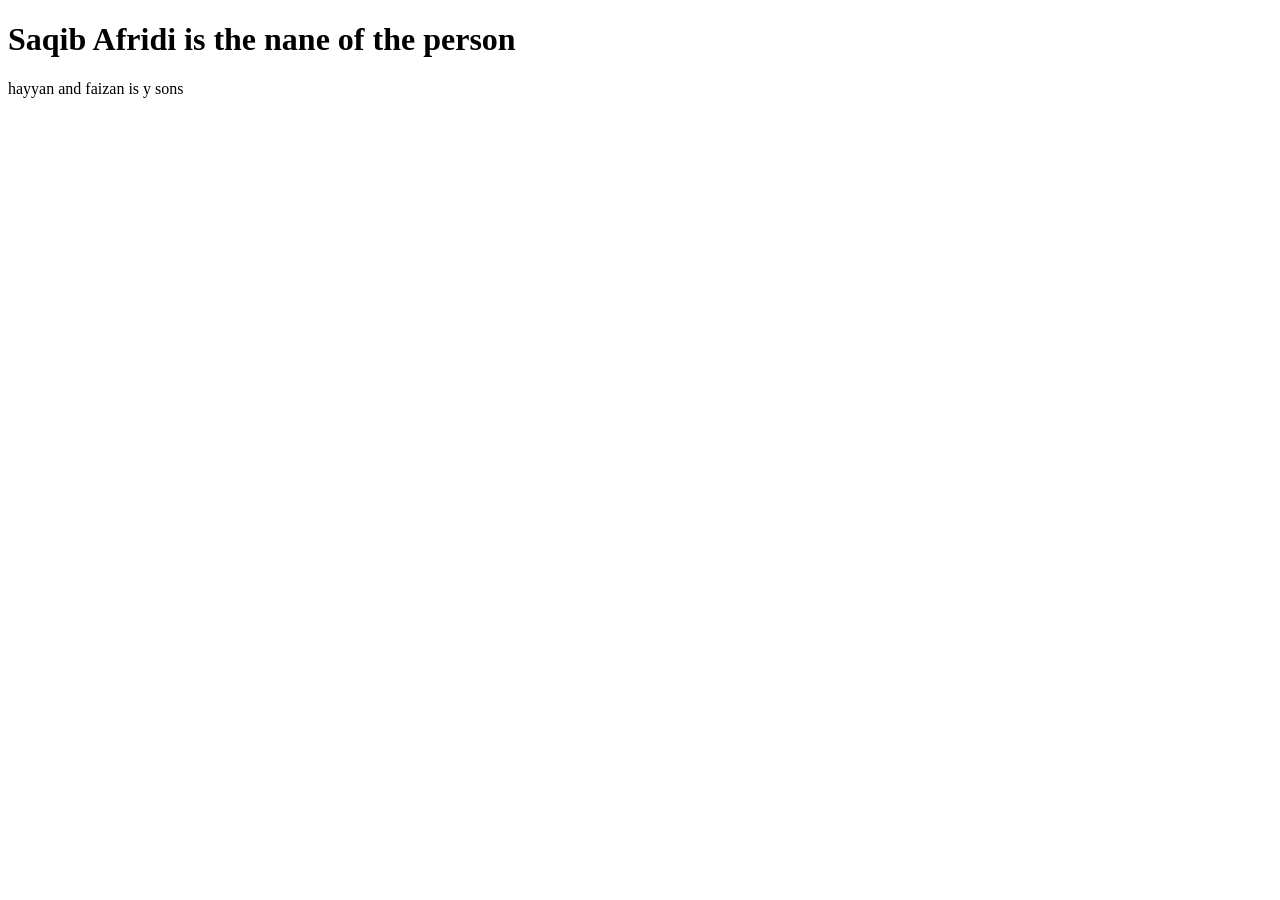
==== index.html @ 113b2f09 "Update index.html" ====
<!DOCTYPE html>
<html lang="en">
<head>
    <meta charset="UTF-8">
    <meta name="viewport" content="width=device-width, initial-scale=1.0">
    <title>Page Title</title>
</head>
<body>
    <h1>Saqib Afridi is the nane of the person</h1>
    <p>hayyan and faizan is y sons</p>
</body>
</html>
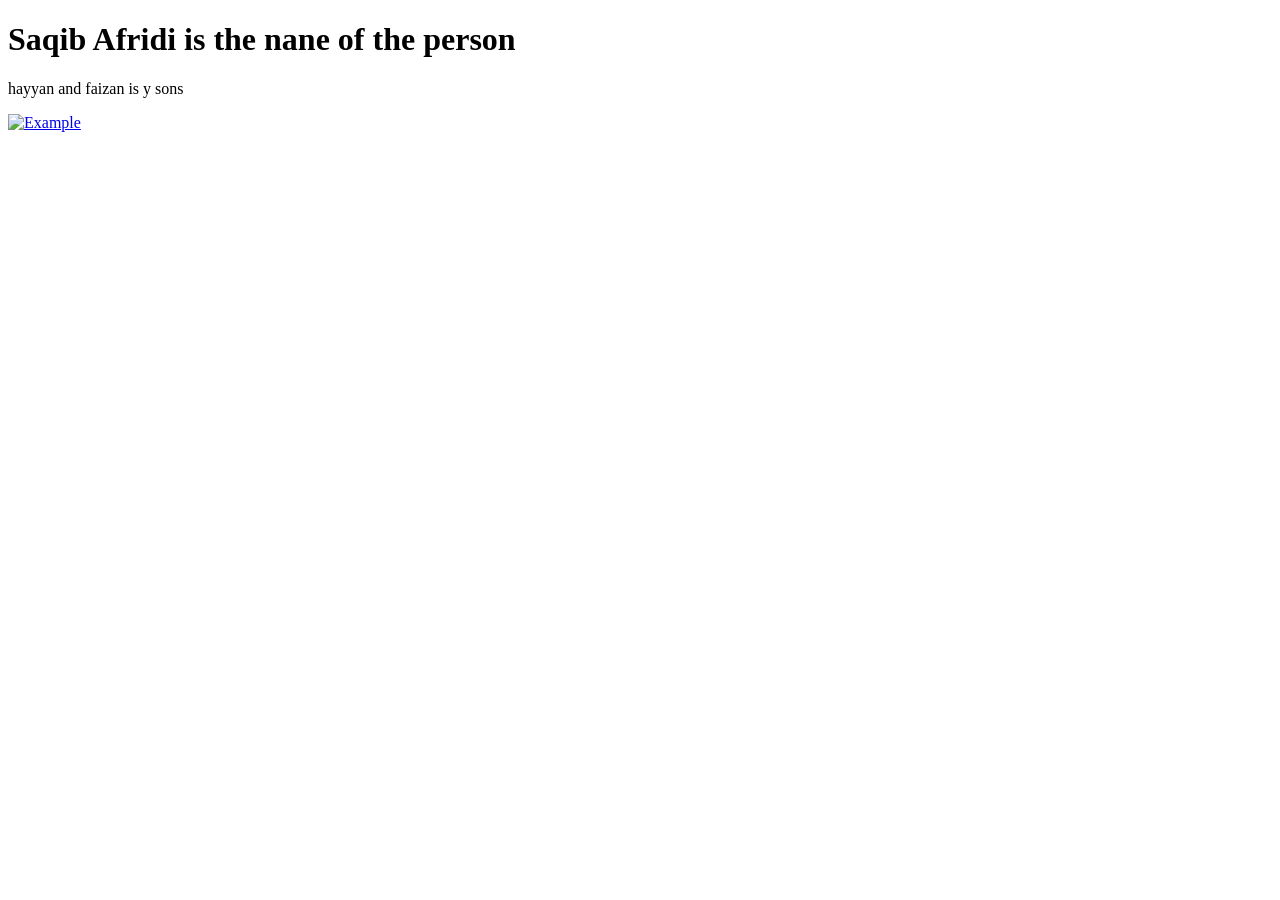
==== commit da03e30a: "Update index.html" ====
--- a/index.html
+++ b/index.html
@@ -8,5 +8,8 @@
 <body>
     <h1>Saqib Afridi is the nane of the person</h1>
     <p>hayyan and faizan is y sons</p>
+    <a href="https://www.example.com" target="_blank">
+  <img src="image.jpg" alt="Example">
+</a>   
 </body>
 </html>   
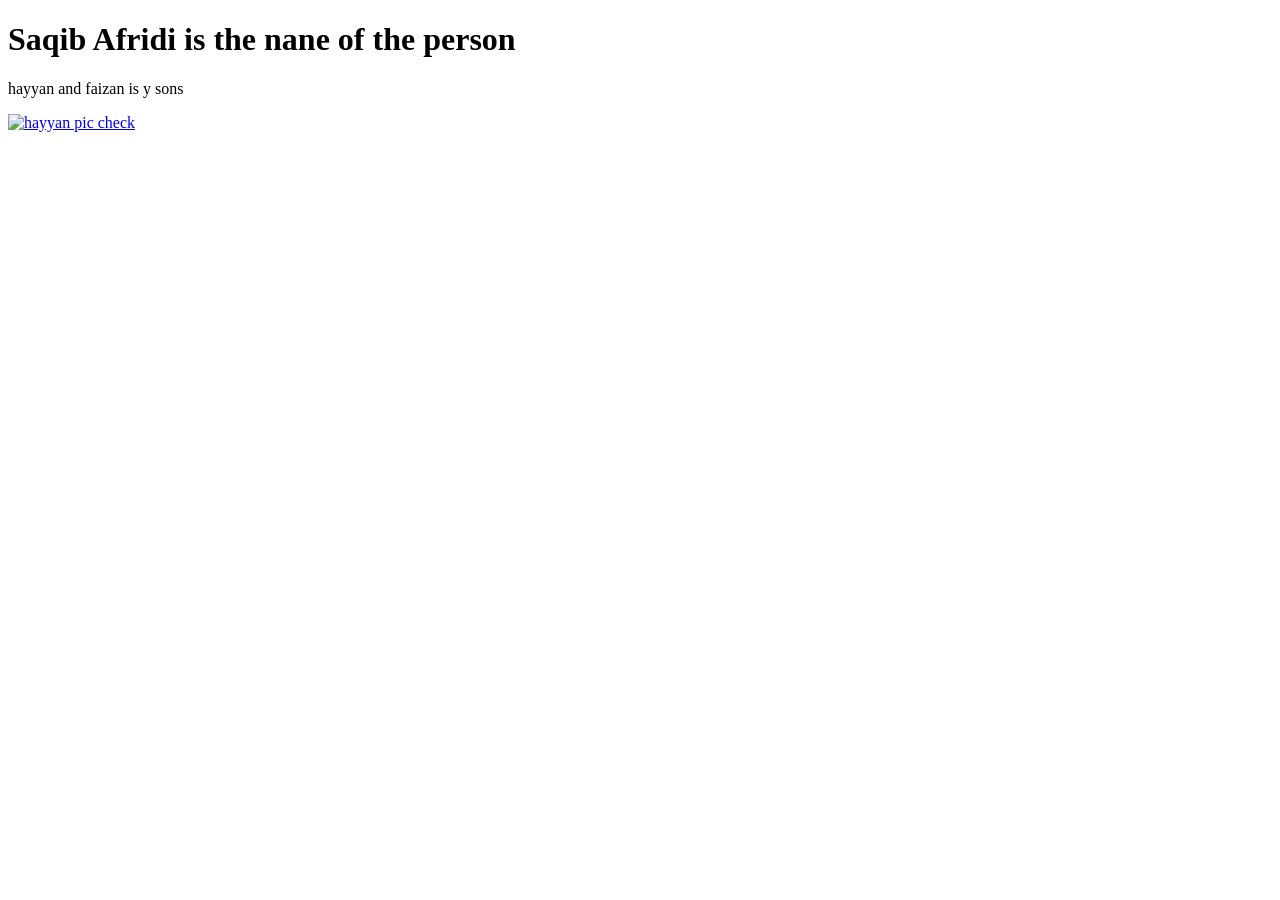
==== commit 297f3914: "Update index.html" ====
--- a/index.html
+++ b/index.html
@@ -8,8 +8,8 @@
 <body>
     <h1>Saqib Afridi is the nane of the person</h1>
     <p>hayyan and faizan is y sons</p>
-    <a href="https://www.example.com" target="_blank">
-  <img src="image.jpg" alt="Example">
+    <a href="https://github.com/saqibafridi11/saqib/blob/main/123.jpg" target="_blank">
+  <img src="image.jpg" alt="hayyan pic check">
 </a>   
 </body>
 </html>   
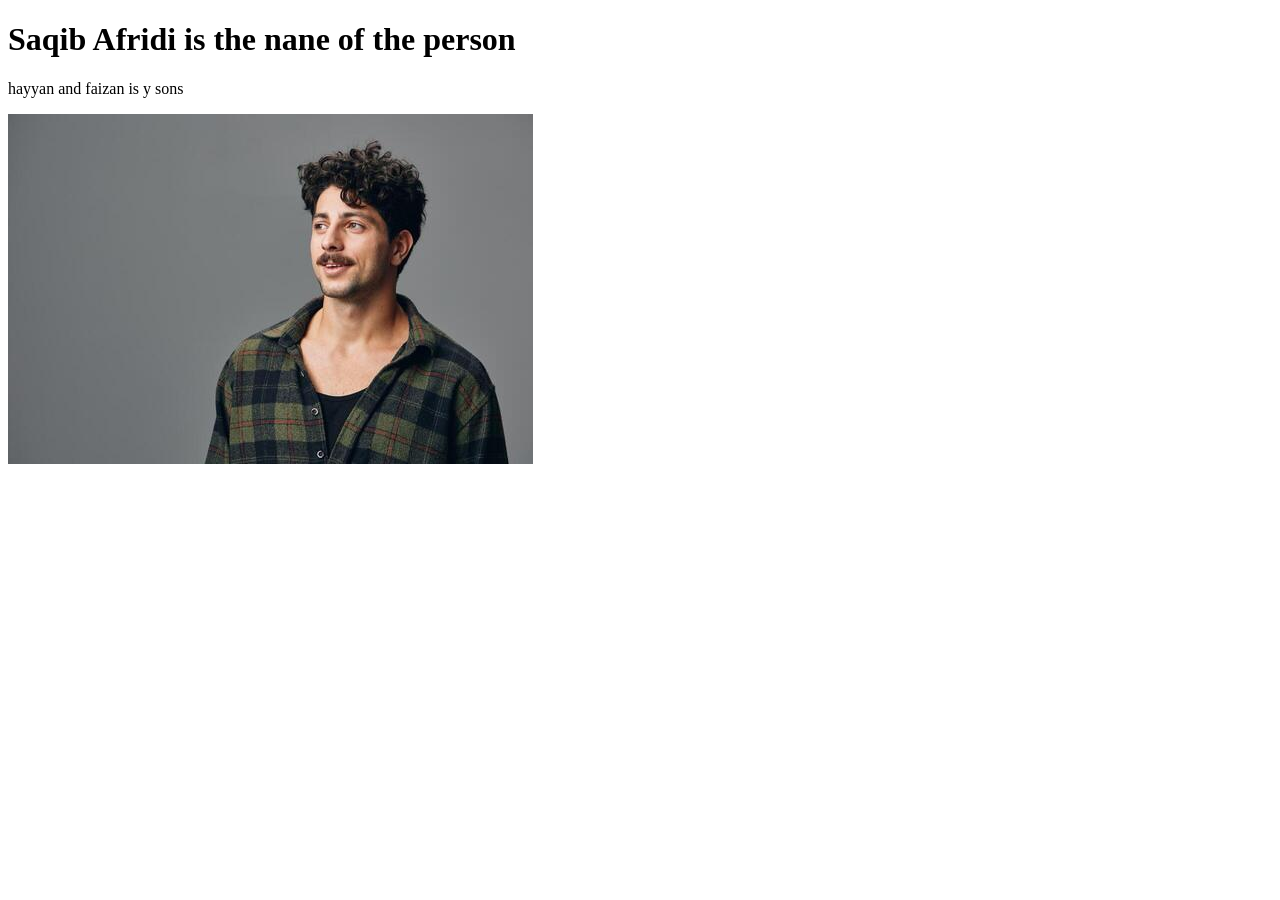
==== commit e163fea7: "Update index.html" ====
--- a/index.html
+++ b/index.html
@@ -9,7 +9,7 @@
     <h1>Saqib Afridi is the nane of the person</h1>
     <p>hayyan and faizan is y sons</p>
     <a href="https://github.com/saqibafridi11/saqib/blob/main/123.jpg" target="_blank">
-  <img src="image.jpg" alt="hayyan pic check">
+  <img src="123.jpg" alt="hayyan pic check">
 </a>   
 </body>
 </html>   
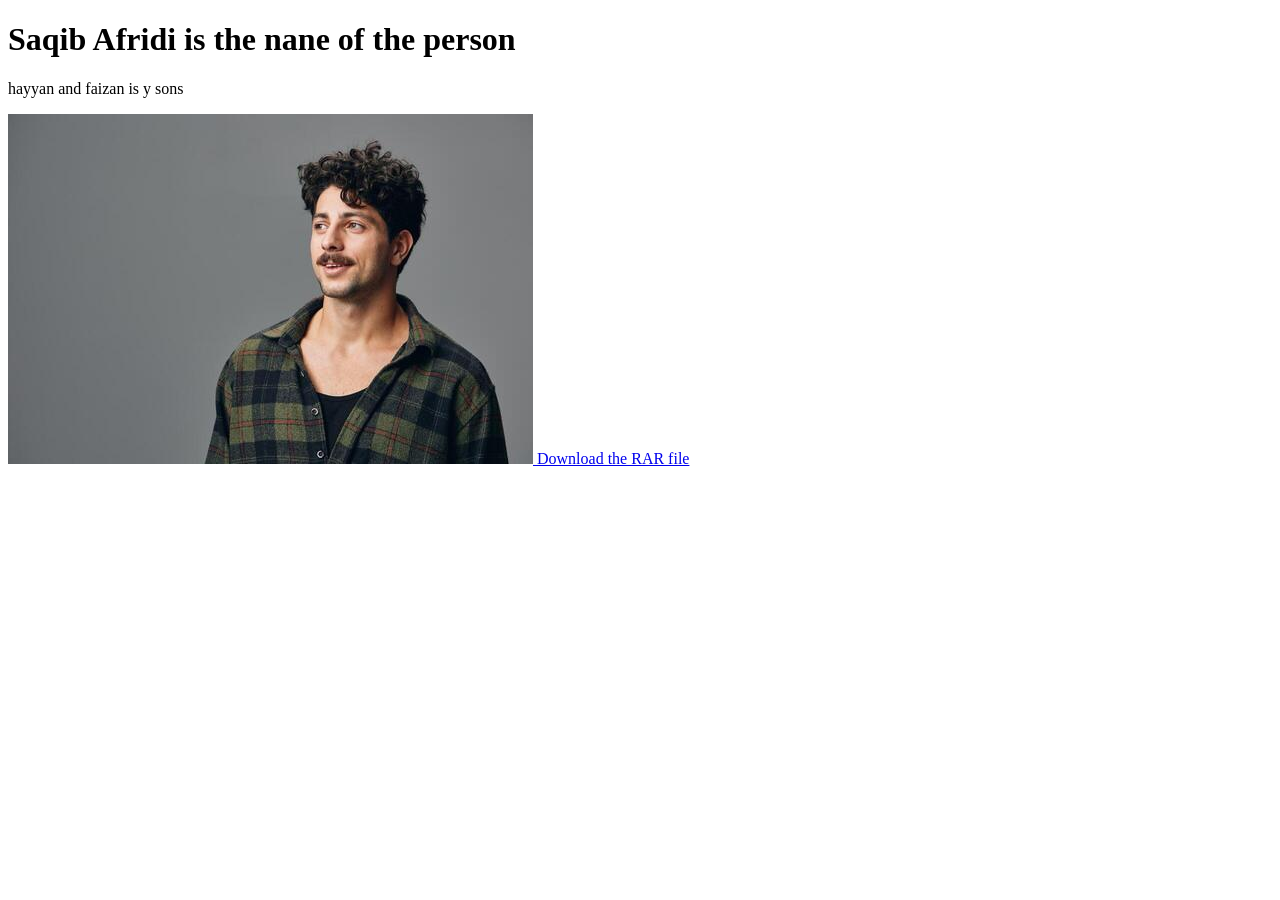
==== commit 8527e698: "Update index.html" ====
--- a/index.html
+++ b/index.html
@@ -9,7 +9,8 @@
     <h1>Saqib Afridi is the nane of the person</h1>
     <p>hayyan and faizan is y sons</p>
     <a href="https://github.com/saqibafridi11/saqib/blob/main/123.jpg" target="_blank">
-  <img src="123.jpg" alt="hayyan pic check">
+  <img src="123.jpg" alt="picture">
 </a>   
+    <a href="123.rar" download>Download the RAR file</a>   
 </body>
 </html>   
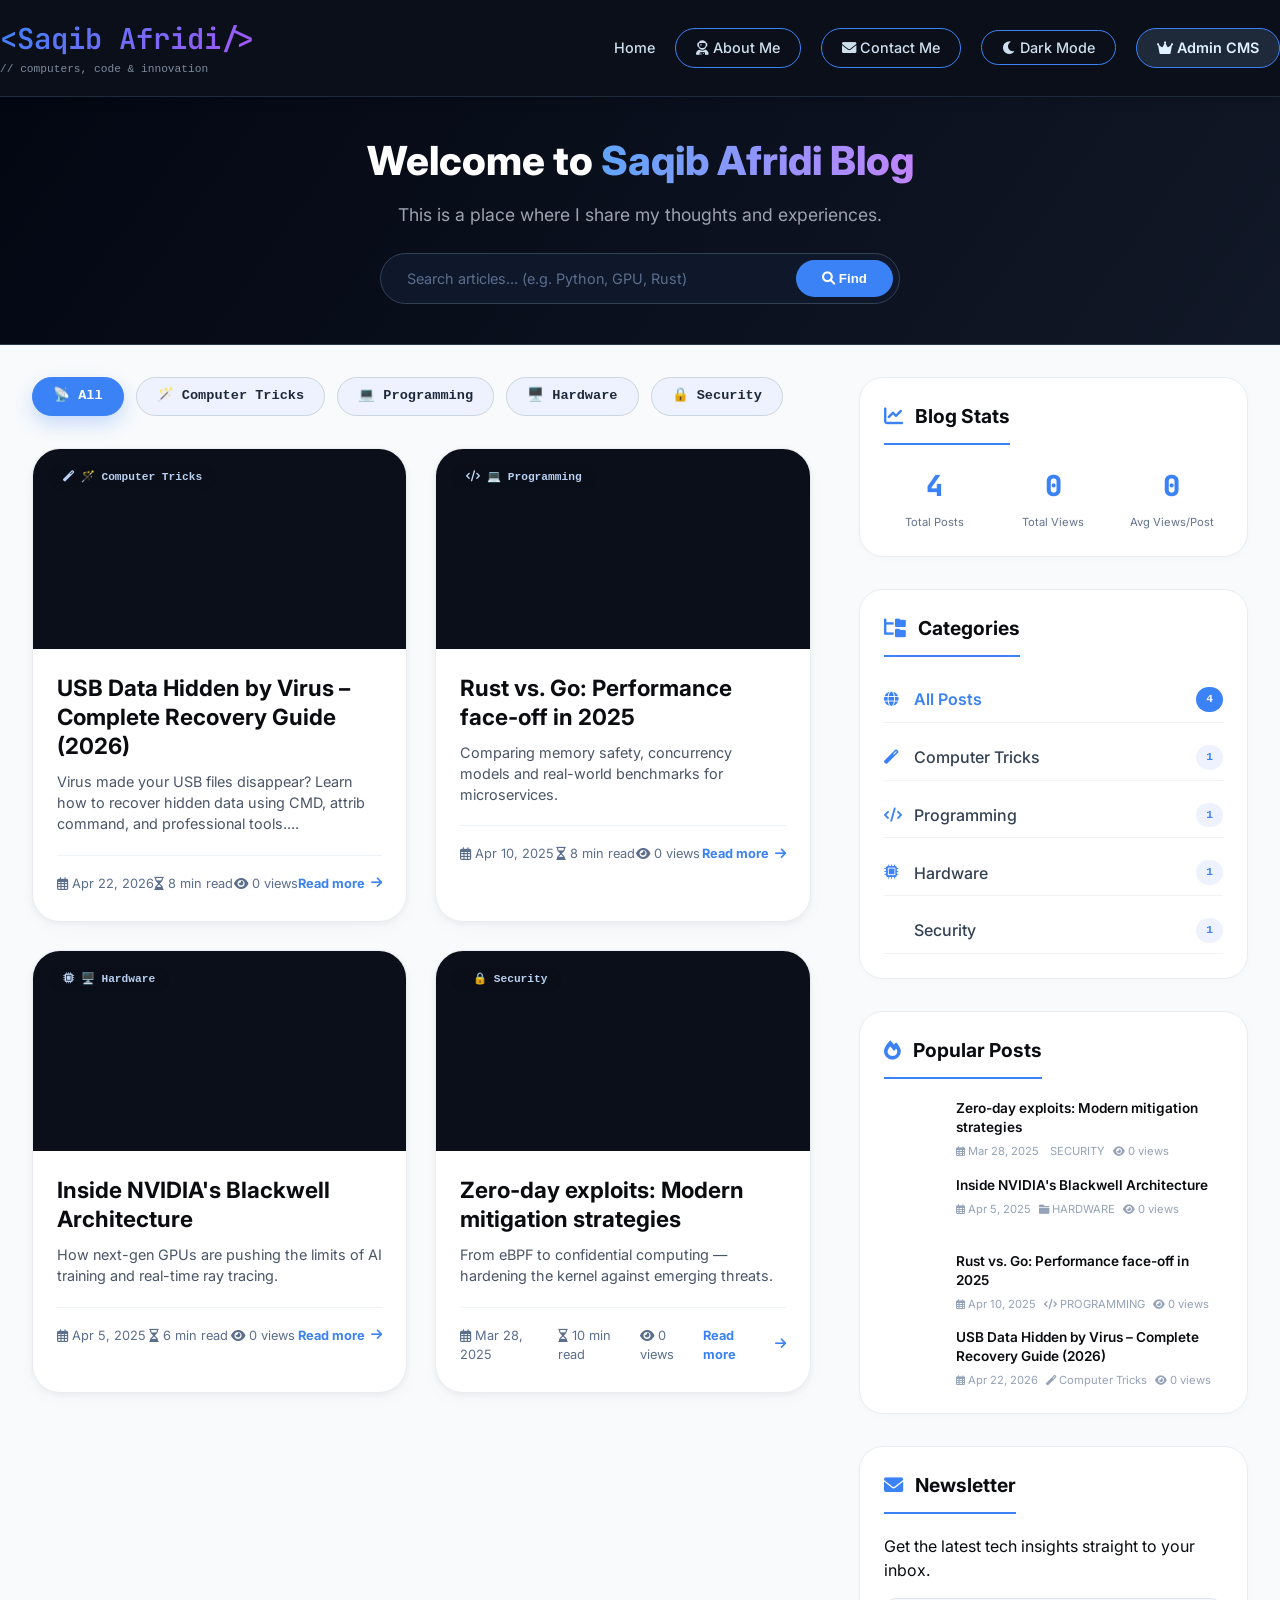
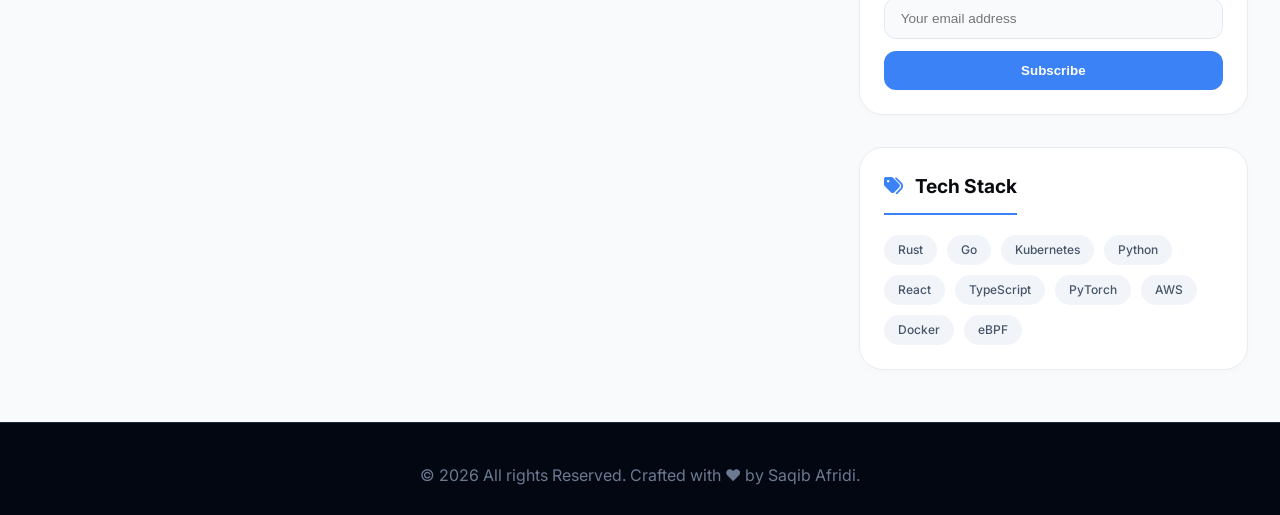
==== commit 9c7732b0: "Initial commit: Saqib Afridi blog with secure CMS" ====
--- a/index.html
+++ b/index.html
@@ -1,16 +1,700 @@
 <!DOCTYPE html>
 <html lang="en">
 <head>
-    <meta charset="UTF-8">
-    <meta name="viewport" content="width=device-width, initial-scale=1.0">
-    <title>Page Title</title>
+  <meta charset="UTF-8">
+  <meta name="viewport" content="width=device-width, initial-scale=1.0, viewport-fit=cover">
+  <title>Saqib Afridi | Tech Blog</title>
+  <link href="https://fonts.googleapis.com/css2?family=Inter:opsz,wght@14..32,300;400;500;600;700;800&family=JetBrains+Mono:wght@400;500&display=swap" rel="stylesheet">
+  <link rel="stylesheet" href="https://cdnjs.cloudflare.com/ajax/libs/font-awesome/6.0.0-beta3/css/all.min.css">
+  <link rel="stylesheet" href="./css/index.css">
+  <style>
+    /* Additional inline style for consistency — keeps modal and dark mode alignment */
+    body.dark-mode .about-link-modal {
+      color: #60a5fa;
+    }
+    .about-nav-link, .contact-nav-link {
+      cursor: pointer;
+      text-decoration: none;
+      font-weight: 500;
+      color: #cfdfed;
+      transition: 0.2s;
+      font-size: 0.9rem;
+    }
+    .about-nav-link:hover, .contact-nav-link:hover {
+      color: #60a5fa;
+    }
+    .empty-posts-state {
+      text-align: center;
+      padding: 80px 40px;
+      background: #1e293b;
+      border-radius: 24px;
+      margin: 40px 0;
+    }
+    .empty-posts-state i {
+      font-size: 4rem;
+      color: #3b82f6;
+      margin-bottom: 20px;
+      opacity: 0.6;
+    }
+    .empty-posts-state h3 {
+      font-size: 1.5rem;
+      margin-bottom: 12px;
+      color: #f1f5f9;
+    }
+    .empty-posts-state p {
+      color: #94a3b8;
+      margin-bottom: 24px;
+    }
+    .empty-posts-state .btn-create {
+      background: #3b82f6;
+      color: white;
+      border: none;
+      padding: 12px 28px;
+      border-radius: 40px;
+      font-weight: 600;
+      cursor: pointer;
+      transition: 0.2s;
+    }
+    .empty-posts-state .btn-create:hover {
+      background: #2563eb;
+      transform: translateY(-2px);
+    }
+  </style>
 </head>
 <body>
-    <h1>Saqib Afridi is the nane of the person</h1>
-    <p>hayyan and faizan is y sons</p>
-    <a href="https://github.com/saqibafridi11/saqib/blob/main/123.jpg" target="_blank">
-  <img src="123.jpg" alt="picture">
-</a>   
-    <a href="123.rar" download>Download the RAR file</a>   
+
+<header class="site-header">
+  <div class="container header-inner">
+    <div class="logo">
+      <h1>&lt;Saqib Afridi/&gt;</h1>
+      <p>// computers, code & innovation</p>
+    </div>
+    <div class="nav-links">
+      <a href="index.html" id="homeLink">Home</a>
+      <a href="About me.html" class="nav-btn about-nav-link"><i class="fas fa-user-astronaut"></i> About Me</a>
+      <a href="contact me.html" class="nav-btn contact-nav-link"><i class="fas fa-envelope"></i> Contact Me</a>
+      <button class="nav-btn dark-mode-btn" id="darkModeToggle">
+        <i class="fas fa-moon"></i> <span>Dark Mode</span>
+      </button>
+      <a href="#" id="openCMSBtn" class="btn-tech cms-link"><i class="fas fa-crown"></i> Admin CMS</a>
+    </div>
+  </div>
+</header>
+
+<main>
+  <section class="hero-tech">
+    <div class="container hero-content">
+      <h2>Welcome to <span>Saqib Afridi Blog</span></h2>
+      <p>This is a place where I share my thoughts and experiences.</p>
+      <div class="search-area">
+        <input type="text" id="searchTechInput" placeholder="Search articles... (e.g. Python, GPU, Rust)">
+        <button id="searchTechBtn"><i class="fas fa-magnifying-glass"></i> Find</button>
+      </div>
+    </div>
+  </section>
+
+  <div class="container">
+    <div class="blog-layout">
+      <div class="blog-main">
+        <div class="filter-bar" id="techFilterContainer"></div>
+        <div id="techBlogGrid" class="blog-grid"></div>
+      </div>
+
+      <div class="blog-sidebar">
+        <div class="sidebar-widget">
+          <h3 class="widget-title"><i class="fas fa-chart-line"></i> Blog Stats</h3>
+          <div class="stats-container" id="blogStats">
+            <div class="stat-item">
+              <span class="stat-value" id="totalPosts">0</span>
+              <span class="stat-label">Total Posts</span>
+            </div>
+            <div class="stat-item">
+              <span class="stat-value" id="totalViews">0</span>
+              <span class="stat-label">Total Views</span>
+            </div>
+            <div class="stat-item">
+              <span class="stat-value" id="avgViews">0</span>
+              <span class="stat-label">Avg Views/Post</span>
+            </div>
+          </div>
+        </div>
+
+        <div class="sidebar-widget">
+          <h3 class="widget-title"><i class="fas fa-folder-tree"></i> Categories</h3>
+          <div class="categories-list" id="categoriesList"></div>
+        </div>
+
+        <div class="sidebar-widget">
+          <h3 class="widget-title"><i class="fas fa-fire"></i> Popular Posts</h3>
+          <div class="popular-posts" id="popularPostsList"></div>
+        </div>
+
+        <div class="sidebar-widget">
+          <h3 class="widget-title"><i class="fas fa-envelope"></i> Newsletter</h3>
+          <p>Get the latest tech insights straight to your inbox.</p>
+          <div class="sidebar-news-form">
+            <input type="email" id="sidebarNewsEmail" placeholder="Your email address">
+            <button id="sidebarSubscribeBtn">Subscribe</button>
+          </div>
+        </div>
+
+        <div class="sidebar-widget">
+          <h3 class="widget-title"><i class="fas fa-tags"></i> Tech Stack</h3>
+          <div class="tags-cloud">
+            <span class="tag">Rust</span>
+            <span class="tag">Go</span>
+            <span class="tag">Kubernetes</span>
+            <span class="tag">Python</span>
+            <span class="tag">React</span>
+            <span class="tag">TypeScript</span>
+            <span class="tag">PyTorch</span>
+            <span class="tag">AWS</span>
+            <span class="tag">Docker</span>
+            <span class="tag">eBPF</span>
+          </div>
+        </div>
+      </div>
+    </div>
+  </div>
+
+  <footer class="footer-tech">
+    <div class="container">
+      <div class="copyright">
+         © 2026 All rights Reserved. Crafted with ❤️ by Saqib Afridi.
+      </div>
+    </div>
+  </footer>
+</main>
+
+<div id="infoModal" class="modal-overlay">
+  <div class="modal-container">
+    <div class="modal-header">
+      <h2 id="modalTitle">Info</h2>
+      <button class="modal-close" id="closeModalBtn">&times;</button>
+    </div>
+    <div class="modal-body" id="modalBody"></div>
+  </div>
+</div>
+
+<script>
+  // ========================
+  // BLOG PAGE WITH USB DATA HIDDEN BY VIRUS POST
+  // Added new post: "USB Data Hidden by Virus – Complete Recovery Guide"
+  // Category: computer-tricks
+  // ========================
+
+  const STORAGE_KEY = 'bytelog_posts';
+  const VISITS_STORAGE_KEY = 'bytelog_post_visits';
+
+  // Default posts including the new USB virus recovery post
+  function getDefaultPosts() {
+    return [
+      { 
+        id: 1001, 
+        title: "USB Data Hidden by Virus – Complete Recovery Guide (2026)", 
+        excerpt: "Virus made your USB files disappear? Learn how to recover hidden data using CMD, attrib command, and professional tools. Step-by-step guide to restore your lost files.", 
+        category: "computer-tricks", 
+        imgUrl: "https://images.unsplash.com/photo-1587202372775-e229f172b9d7?w=600&auto=format", 
+        date: "Apr 22, 2026", 
+        readTime: "8 min read", 
+        content: `<p>One of the most common issues faced by USB drive users is the "hidden files" virus. This malware doesn't delete your data—it simply hides it and creates shortcuts or disguises itself. The good news? Your files are still there!</p>
+        <h2>How the Virus Works</h2>
+        <p>The virus uses the <code>attrib +h +s +r</code> command to mark your files as hidden, system, and read-only. Windows then hides these files by default, making you think they're gone.</p>
+        <h2>Method 1: Using Command Prompt (No Software Needed)</h2>
+        <ol>
+          <li>Insert your USB drive and note the drive letter (e.g., E:)</li>
+          <li>Open Command Prompt as Administrator</li>
+          <li>Type: <code>attrib -h -s -r /s /d E:\\*.*</code> (Replace E: with your drive letter)</li>
+          <li>Press Enter and wait for the process to complete</li>
+        </ol>
+        <h2>Method 2: Show Hidden Files in File Explorer</h2>
+        <ol>
+          <li>Open File Explorer and go to your USB drive</li>
+          <li>Click "View" tab → "Options" → "Change folder and search options"</li>
+          <li>Go to "View" tab → Select "Show hidden files, folders, and drives"</li>
+          <li>Uncheck "Hide protected operating system files"</li>
+          <li>Click Apply and OK</li>
+        </ol>
+        <h2>Method 3: Using Attrib Command for Specific Files</h2>
+        <p>If you know the folder name, use: <code>attrib -h -s "E:\\FolderName" /s /d</code></p>
+        <h2>Prevention Tips</h2>
+        <ul>
+          <li>Always eject USB drives safely</li>
+          <li>Scan USB drives with antivirus before opening</li>
+          <li>Disable AutoRun for USB devices</li>
+          <li>Keep backups of important data</li>
+        </ul>
+        <p><strong>Warning:</strong> If the virus persists, format the USB drive after recovering your data. Always scan recovered files with antivirus before opening.</p>`
+      },
+      { 
+        id: 1002, 
+        title: "Rust vs. Go: Performance face-off in 2025", 
+        excerpt: "Comparing memory safety, concurrency models and real-world benchmarks for microservices.", 
+        category: "programming", 
+        imgUrl: "https://images.unsplash.com/photo-1555066931-4365d14bab8c?w=600&auto=format", 
+        date: "Apr 10, 2025", 
+        readTime: "8 min read", 
+        content: "<p>Rust and Go have emerged as the two dominant systems languages for cloud-native development...</p>" 
+      },
+      { 
+        id: 1003, 
+        title: "Inside NVIDIA's Blackwell Architecture", 
+        excerpt: "How next-gen GPUs are pushing the limits of AI training and real-time ray tracing.", 
+        category: "hardware", 
+        imgUrl: "https://images.unsplash.com/photo-1591489378430-ef2e537ee8b4?w=600&auto=format", 
+        date: "Apr 5, 2025", 
+        readTime: "6 min read", 
+        content: "<p>NVIDIA's Blackwell B200 GPU represents a paradigm shift in AI hardware...</p>" 
+      },
+      { 
+        id: 1004, 
+        title: "Zero-day exploits: Modern mitigation strategies", 
+        excerpt: "From eBPF to confidential computing — hardening the kernel against emerging threats.", 
+        category: "security", 
+        imgUrl: "https://images.unsplash.com/photo-1550751827-4bd374c3f58b?w=600&auto=format", 
+        date: "Mar 28, 2025", 
+        readTime: "10 min read", 
+        content: "<p>Zero-day exploits remain the top cybersecurity concern...</p>" 
+      }
+    ];
+  }
+
+  let blogPosts = [];
+  let activeCategory = 'all';
+  let searchQuery = '';
+
+  function getPostVisitCount(postId) {
+    const visits = localStorage.getItem(VISITS_STORAGE_KEY);
+    const visitsData = visits ? JSON.parse(visits) : {};
+    return visitsData[postId] || 0;
+  }
+
+  function getAllPostVisits() {
+    const visits = localStorage.getItem(VISITS_STORAGE_KEY);
+    return visits ? JSON.parse(visits) : {};
+  }
+
+  function getTopVisitedPosts(limit = 5) {
+    const visitsData = getAllPostVisits();
+    const postsWithVisits = Object.entries(visitsData).map(([id, count]) => ({
+      id: parseInt(id),
+      visits: count
+    }));
+    postsWithVisits.sort((a, b) => b.visits - a.visits);
+    return postsWithVisits.slice(0, limit);
+  }
+
+  function updateBlogStats() {
+    const totalPosts = blogPosts.length;
+    const visitsData = getAllPostVisits();
+    const totalViews = Object.values(visitsData).reduce((sum, count) => sum + count, 0);
+    const avgViews = totalPosts > 0 ? Math.round(totalViews / totalPosts) : 0;
+    
+    const totalPostsEl = document.getElementById('totalPosts');
+    const totalViewsEl = document.getElementById('totalViews');
+    const avgViewsEl = document.getElementById('avgViews');
+    
+    if (totalPostsEl) totalPostsEl.textContent = totalPosts;
+    if (totalViewsEl) totalViewsEl.textContent = totalViews.toLocaleString();
+    if (avgViewsEl) avgViewsEl.textContent = avgViews.toLocaleString();
+  }
+
+  function getUniqueCategories() {
+    const cats = blogPosts.map(p => p.category);
+    return ['all', ...new Set(cats)];
+  }
+
+  function getCategoryDisplayName(cat) {
+    const map = {
+      'all': '📡 All',
+      'programming': '💻 Programming',
+      'hardware': '🖥️ Hardware',
+      'security': '🔒 Security',
+      'devops': '⚙️ DevOps',
+      'ai-ml': '🤖 AI/ML',
+      'tutorial': '📚 Tutorial',
+      'computer-tricks': '🪄 Computer Tricks'
+    };
+    return map[cat] || cat.toUpperCase();
+  }
+
+  function renderFilters() {
+    const categories = getUniqueCategories();
+    const container = document.getElementById('techFilterContainer');
+    if (!container) return;
+    
+    if (categories.length === 1 && categories[0] === 'all') {
+      container.innerHTML = '';
+      return;
+    }
+    
+    container.innerHTML = categories.map(cat => {
+      let displayName = getCategoryDisplayName(cat);
+      return `<div class="tech-chip ${activeCategory === cat ? 'active' : ''}" data-category="${cat}">${displayName}</div>`;
+    }).join('');
+    
+    document.querySelectorAll('.tech-chip').forEach(chip => {
+      chip.addEventListener('click', () => {
+        activeCategory = chip.getAttribute('data-category');
+        renderFilters();
+        renderSidebarCategories();
+        renderBlogPosts();
+      });
+    });
+  }
+
+  function filterPosts() {
+    let filtered = blogPosts;
+    if (activeCategory !== 'all') {
+      filtered = filtered.filter(p => p.category === activeCategory);
+    }
+    if (searchQuery !== '') {
+      const lowerQuery = searchQuery.toLowerCase();
+      filtered = filtered.filter(p => p.title.toLowerCase().includes(lowerQuery) || p.excerpt.toLowerCase().includes(lowerQuery));
+    }
+    return filtered;
+  }
+
+  function escapeHtml(str) {
+    if (!str) return '';
+    return str.replace(/[&<>]/g, function(m) {
+      if (m === '&') return '&amp;';
+      if (m === '<') return '&lt;';
+      if (m === '>') return '&gt;';
+      return m;
+    });
+  }
+
+  function openArticlePage(postId) {
+    window.location.href = `article.html?id=${postId}`;
+  }
+
+  function renderBlogPosts() {
+    const container = document.getElementById('techBlogGrid');
+    if (!container) return;
+    
+    const filtered = filterPosts();
+    
+    if (filtered.length === 0) {
+      container.innerHTML = `
+        <div class="empty-posts-state">
+          <i class="fas fa-newspaper"></i>
+          <h3>No Articles Yet</h3>
+          <p>Be the first to share your tech insights! Create your first blog post now.</p>
+          <button class="btn-create" id="goToCmsBtn"><i class="fas fa-plus-circle"></i> Create Post in CMS</button>
+        </div>
+      `;
+      const goToCmsBtn = document.getElementById('goToCmsBtn');
+      if (goToCmsBtn) goToCmsBtn.addEventListener('click', (e) => { e.preventDefault(); openCMS(); });
+      return;
+    }
+    
+    const cardsHtml = filtered.map(art => {
+      let categoryLabel = getCategoryDisplayName(art.category).replace('📡 ', '');
+      let icon = 'fa-microchip';
+      const categoryIconMap = {
+        'programming': 'fa-code',
+        'hardware': 'fa-microchip',
+        'security': 'fa-shield-haltered',
+        'devops': 'fa-server',
+        'ai-ml': 'fa-brain',
+        'tutorial': 'fa-book',
+        'computer-tricks': 'fa-magic'
+      };
+      icon = categoryIconMap[art.category] || 'fa-folder';
+      
+      const views = getPostVisitCount(art.id);
+      
+      return `<div class="tech-card" data-post-id="${art.id}">
+        <div class="card-img" style="background-image: url('${escapeHtml(art.imgUrl)}');">
+          <div class="card-category-badge"><i class="fas ${icon}"></i> ${categoryLabel}</div>
+        </div>
+        <div class="card-content">
+          <div class="card-title">${escapeHtml(art.title)}</div>
+          <div class="card-excerpt">${escapeHtml(art.excerpt.substring(0, 120))}${art.excerpt.length > 120 ? '...' : ''}</div>
+          <div class="meta-stats">
+            <span><i class="far fa-calendar-alt"></i> ${art.date || 'Just now'}</span>
+            <span><i class="far fa-hourglass-half"></i> ${art.readTime || '5 min read'}</span>
+            <span><i class="fas fa-eye"></i> ${views.toLocaleString()} views</span>
+            <a href="#" class="read-link" data-id="${art.id}">Read more <i class="fas fa-arrow-right"></i></a>
+          </div>
+        </div>
+      </div>`;
+    }).join('');
+    
+    container.innerHTML = cardsHtml;
+    
+    document.querySelectorAll('.tech-card').forEach(card => {
+      const postId = card.getAttribute('data-post-id');
+      if (postId) {
+        card.addEventListener('click', (e) => {
+          if (e.target.closest('.read-link')) return;
+          openArticlePage(parseInt(postId));
+        });
+      }
+    });
+    
+    document.querySelectorAll('.read-link').forEach(link => {
+      link.addEventListener('click', (e) => {
+        e.preventDefault();
+        e.stopPropagation();
+        const id = parseInt(link.getAttribute('data-id'));
+        openArticlePage(id);
+      });
+    });
+  }
+
+  function performSearch() {
+    const input = document.getElementById('searchTechInput');
+    searchQuery = input ? input.value.trim() : '';
+    activeCategory = 'all';
+    renderFilters();
+    renderSidebarCategories();
+    renderBlogPosts();
+  }
+
+  function loadPostsFromCMS() {
+    const stored = localStorage.getItem(STORAGE_KEY);
+    if (stored) {
+      const parsed = JSON.parse(stored);
+      if (parsed && parsed.length > 0) {
+        blogPosts = parsed;
+        return;
+      }
+    }
+    // Use default posts including USB virus recovery post
+    blogPosts = getDefaultPosts();
+    savePostsToLocalStorage();
+  }
+
+  function savePostsToLocalStorage() {
+    localStorage.setItem(STORAGE_KEY, JSON.stringify(blogPosts));
+  }
+
+  function refreshFromCMS() {
+    loadPostsFromCMS();
+    renderFilters();
+    renderSidebarCategories();
+    renderPopularPosts();
+    renderBlogPosts();
+    updateBlogStats();
+  }
+
+  function openCMS() {
+    window.open('cms.html', 'ByteLogCMS', 'width=1200,height=800');
+  }
+
+  function renderSidebarCategories() {
+    const container = document.getElementById('categoriesList');
+    if (!container) return;
+    
+    if (blogPosts.length === 0) {
+      container.innerHTML = '<div style="text-align:center; padding:20px; color:#64748b;">No categories yet</div>';
+      return;
+    }
+    
+    const categoryCount = {};
+    blogPosts.forEach(post => {
+      categoryCount[post.category] = (categoryCount[post.category] || 0) + 1;
+    });
+    
+    const categoryConfig = {
+      'all': { icon: 'fa-globe', name: 'All Posts' },
+      'programming': { icon: 'fa-code', name: 'Programming' },
+      'hardware': { icon: 'fa-microchip', name: 'Hardware' },
+      'security': { icon: 'fa-shield-haltered', name: 'Security' },
+      'devops': { icon: 'fa-server', name: 'DevOps' },
+      'ai-ml': { icon: 'fa-brain', name: 'AI/ML' },
+      'tutorial': { icon: 'fa-book', name: 'Tutorial' },
+      'computer-tricks': { icon: 'fa-magic', name: 'Computer Tricks' }
+    };
+    
+    const categories = ['all', ...new Set(blogPosts.map(p => p.category))];
+    
+    container.innerHTML = categories.map(cat => {
+      const count = cat === 'all' ? blogPosts.length : categoryCount[cat] || 0;
+      const config = categoryConfig[cat] || { icon: 'fa-folder', name: cat.toUpperCase() };
+      const isActive = activeCategory === cat;
+      
+      return `
+        <div class="category-item ${isActive ? 'active' : ''}" data-category="${cat}">
+          <span class="category-name">
+            <i class="fas ${config.icon}"></i> ${config.name}
+          </span>
+          <span class="category-count">${count}</span>
+        </div>
+      `;
+    }).join('');
+    
+    document.querySelectorAll('.category-item').forEach(item => {
+      item.addEventListener('click', () => {
+        const category = item.getAttribute('data-category');
+        activeCategory = category;
+        searchQuery = '';
+        const searchInput = document.getElementById('searchTechInput');
+        if (searchInput) searchInput.value = '';
+        renderSidebarCategories();
+        renderFilters();
+        renderBlogPosts();
+      });
+    });
+  }
+
+  function renderPopularPosts() {
+    const container = document.getElementById('popularPostsList');
+    if (!container) return;
+    
+    if (blogPosts.length === 0) {
+      container.innerHTML = '<div style="text-align:center; padding:20px; color:#64748b;">No posts yet</div>';
+      return;
+    }
+    
+    const topVisited = getTopVisitedPosts(5);
+    let popularPosts;
+    
+    if (topVisited.length === 0 || topVisited.every(item => !blogPosts.find(p => p.id === item.id))) {
+      popularPosts = [...blogPosts].sort((a, b) => b.id - a.id).slice(0, 5);
+    } else {
+      popularPosts = topVisited
+        .map(item => blogPosts.find(post => post.id === item.id))
+        .filter(post => post !== undefined);
+    }
+    
+    if (popularPosts.length === 0) {
+      container.innerHTML = '<div class="empty-state">No posts yet</div>';
+      return;
+    }
+    
+    container.innerHTML = popularPosts.map(post => {
+      let icon = 'fa-microchip';
+      const iconMap = {
+        'programming': 'fa-code',
+        'security': 'fa-shield-haltered',
+        'devops': 'fa-server',
+        'ai-ml': 'fa-brain',
+        'computer-tricks': 'fa-magic'
+      };
+      icon = iconMap[post.category] || 'fa-folder';
+      const visitCount = getPostVisitCount(post.id);
+      
+      return `
+        <div class="popular-post-item" data-id="${post.id}">
+          <div class="popular-post-img" style="background-image: url('${escapeHtml(post.imgUrl)}');"></div>
+          <div class="popular-post-content">
+            <div class="popular-post-title">${escapeHtml(post.title)}</div>
+            <div class="popular-post-meta">
+              <span><i class="far fa-calendar-alt"></i> ${post.date || 'Just now'}</span>
+              <span><i class="fas ${icon}"></i> ${post.category === 'computer-tricks' ? 'Computer Tricks' : post.category.toUpperCase()}</span>
+              <span><i class="fas fa-eye"></i> ${visitCount.toLocaleString()} views</span>
+            </div>
+          </div>
+        </div>
+      `;
+    }).join('');
+    
+    document.querySelectorAll('.popular-post-item').forEach(item => {
+      item.addEventListener('click', () => {
+        const postId = item.getAttribute('data-id');
+        if (postId) openArticlePage(parseInt(postId));
+      });
+    });
+  }
+
+  function initSidebarNewsletter() {
+    const subscribeBtn = document.getElementById('sidebarSubscribeBtn');
+    if (subscribeBtn) {
+      subscribeBtn.addEventListener('click', () => {
+        const email = document.getElementById('sidebarNewsEmail')?.value.trim();
+        if (!email || !email.includes('@')) {
+          alert('Please enter a valid email address');
+        } else {
+          alert(`✅ Subscribed! Tech insights sent to ${email}`);
+          document.getElementById('sidebarNewsEmail').value = '';
+        }
+      });
+    }
+  }
+
+  function initTags() {
+    document.querySelectorAll('.tag').forEach(tag => {
+      tag.addEventListener('click', () => {
+        const tagText = tag.textContent;
+        const searchInput = document.getElementById('searchTechInput');
+        if (searchInput) {
+          searchInput.value = tagText;
+          performSearch();
+        }
+      });
+    });
+  }
+
+  function initDarkMode() {
+    const darkModeToggle = document.getElementById('darkModeToggle');
+    if (!darkModeToggle) return;
+    
+    const savedTheme = localStorage.getItem('theme');
+    const prefersDark = window.matchMedia('(prefers-color-scheme: dark)').matches;
+    
+    if (savedTheme === 'dark' || (!savedTheme && prefersDark)) {
+      document.body.classList.add('dark-mode');
+      updateDarkModeButton(true);
+    }
+    
+    darkModeToggle.addEventListener('click', () => {
+      const isDark = document.body.classList.toggle('dark-mode');
+      localStorage.setItem('theme', isDark ? 'dark' : 'light');
+      updateDarkModeButton(isDark);
+    });
+  }
+
+  function updateDarkModeButton(isDark) {
+    const darkModeToggle = document.getElementById('darkModeToggle');
+    if (!darkModeToggle) return;
+    
+    const icon = darkModeToggle.querySelector('i');
+    const span = darkModeToggle.querySelector('span');
+    
+    if (isDark) {
+      icon.className = 'fas fa-sun';
+      span.textContent = ' Light Mode';
+    } else {
+      icon.className = 'fas fa-moon';
+      span.textContent = ' Dark Mode';
+    }
+  }
+
+  window.addEventListener('storage', (e) => {
+    if (e.key === STORAGE_KEY) refreshFromCMS();
+  });
+
+  document.addEventListener('DOMContentLoaded', () => {
+    refreshFromCMS();
+    
+    const searchBtn = document.getElementById('searchTechBtn');
+    const searchInput = document.getElementById('searchTechInput');
+    if (searchBtn) searchBtn.addEventListener('click', performSearch);
+    if (searchInput) searchInput.addEventListener('keypress', (e) => { if (e.key === 'Enter') performSearch(); });
+    
+    const cmsBtn = document.getElementById('openCMSBtn');
+    if (cmsBtn) cmsBtn.addEventListener('click', (e) => { e.preventDefault(); openCMS(); });
+    
+    const homeLink = document.getElementById('homeLink');
+    if (homeLink) homeLink.addEventListener('click', (e) => { e.preventDefault(); window.scrollTo({ top: 0, behavior: 'smooth' }); });
+    
+    const closeModalBtn = document.getElementById('closeModalBtn');
+    const modal = document.getElementById('infoModal');
+    if (closeModalBtn) closeModalBtn.addEventListener('click', () => {
+      if (modal) modal.classList.remove('active');
+    });
+    if (modal) modal.addEventListener('click', (e) => { if (e.target === modal) modal.classList.remove('active'); });
+    
+    renderSidebarCategories();
+    renderPopularPosts();
+    initSidebarNewsletter();
+    initTags();
+    updateBlogStats();
+    initDarkMode();
+  });
+</script>
 </body>
-</html>   
+</html>
--- a/css/index.css
+++ b/css/index.css
@@ -0,0 +1,1176 @@
+* {
+  margin: 0;
+  padding: 0;
+  box-sizing: border-box;
+}
+
+body {
+  background: #f8fafc;
+  font-family: 'Inter', sans-serif;
+  color: #0a0c10;
+  line-height: 1.5;
+  scroll-behavior: smooth;
+  transition: background-color 0.3s ease, color 0.3s ease;
+}
+
+.container {
+  max-width: 1280px;
+  margin: 0 auto;
+  padding: 0 32px;
+}
+
+/* Header */
+.site-header {
+  background: #0a0f1a;
+  position: sticky;
+  top: 0;
+  z-index: 100;
+  border-bottom: 1px solid #1e2a3a;
+  box-shadow: 0 2px 12px rgba(0, 0, 0, 0.2);
+  transition: background-color 0.3s ease, border-color 0.3s ease;
+}
+
+.header-inner {
+  display: flex;
+  justify-content: space-between;
+  align-items: center;
+  flex-wrap: wrap;
+  padding: 18px 0;
+  gap: 20px;
+}
+
+.logo h1 {
+  font-family: 'JetBrains Mono', monospace;
+  font-weight: 600;
+  font-size: 1.8rem;
+  background: linear-gradient(135deg, #3b82f6, #a855f7);
+  background-clip: text;
+  -webkit-background-clip: text;
+  color: transparent;
+}
+
+.logo p {
+  font-size: 0.7rem;
+  color: #7e8b9c;
+  font-family: monospace;
+  transition: color 0.3s ease;
+}
+
+.nav-links {
+  display: flex;
+  gap: 20px;
+  align-items: center;
+  flex-wrap: wrap;
+}
+
+.nav-links a {
+  text-decoration: none;
+  font-weight: 500;
+  color: #cfdfed;
+  transition: 0.2s;
+  font-size: 0.9rem;
+}
+
+.nav-links a:hover {
+  color: #60a5fa;
+}
+
+.nav-links .btn-tech {
+  background: #1e2a3a;
+  border: 1px solid #3b82f6;
+  padding: 8px 20px;
+  border-radius: 30px;
+  color: #e0f2fe;
+  font-weight: 600;
+}
+
+.nav-links .btn-tech:hover {
+  background: #3b82f6;
+  color: white;
+}
+
+.cms-link {
+  background: #10b981;
+  border: none;
+}
+
+.cms-link:hover {
+  background: #059669 !important;
+}
+
+.nav-btn {
+  background: transparent;
+  border: 1px solid #3b82f6;
+  padding: 8px 20px;
+  border-radius: 30px;
+  color: #cfdfed;
+  font-weight: 500;
+  transition: 0.2s;
+  cursor: pointer;
+  font-family: inherit;
+  font-size: 0.9rem;
+}
+
+.nav-btn:hover {
+  background: #3b82f6;
+  color: white;
+  border-color: #3b82f6;
+}
+
+/* Hero Section */
+.hero-tech {
+  background: linear-gradient(125deg, #030712 0%, #111827 100%);
+  padding: 40px 0 40px;
+  color: white;
+  border-bottom: 1px solid #2d3a48;
+  transition: background 0.3s ease;
+}
+
+.hero-content {
+  max-width: 750px;
+  margin: 0 auto;
+  text-align: center;
+}
+
+.hero-tech h2 {
+  font-size: 2.5rem;
+  font-weight: 800;
+  line-height: 1.2;
+  margin-bottom: 16px;
+  white-space: nowrap;
+  overflow: hidden;
+  text-overflow: ellipsis;
+}
+
+.hero-tech h2 span {
+  background: linear-gradient(to right, #60a5fa, #c084fc);
+  background-clip: text;
+  -webkit-background-clip: text;
+  color: transparent;
+}
+
+.hero-tech p {
+  font-size: 1.1rem;
+  color: #9ca3af;
+  max-width: 580px;
+  margin: 0 auto 24px;
+  line-height: 1.6;
+  transition: color 0.3s ease;
+}
+
+/* Search Area */
+.search-area {
+  display: flex;
+  gap: 12px;
+  flex-wrap: wrap;
+  background: #0f172a;
+  padding: 6px;
+  border-radius: 60px;
+  max-width: 520px;
+  margin: 0 auto;
+  border: 1px solid #334155;
+  transition: background 0.3s ease, border-color 0.3s ease;
+}
+
+.search-area input {
+  flex: 1;
+  background: transparent;
+  border: none;
+  padding: 10px 20px;
+  color: #f1f5f9;
+  font-family: 'Inter', monospace;
+  font-size: 0.9rem;
+  outline: none;
+}
+
+.search-area input::placeholder {
+  color: #5b6e8c;
+}
+
+.search-area button {
+  background: #3b82f6;
+  border: none;
+  padding: 0 26px;
+  border-radius: 50px;
+  font-weight: 600;
+  color: white;
+  cursor: pointer;
+  transition: 0.2s;
+}
+
+.search-area button:hover {
+  background: #2563eb;
+}
+
+/* Two Column Layout */
+.blog-layout {
+  display: flex;
+  gap: 48px;
+  margin: 32px 0 20px;
+}
+
+.blog-main {
+  flex: 2;
+  min-width: 0;
+}
+
+.blog-sidebar {
+  flex: 1;
+  min-width: 280px;
+}
+
+/* Filter Bar */
+.filter-bar {
+  display: flex;
+  flex-wrap: wrap;
+  justify-content: flex-start;
+  gap: 12px;
+  margin-bottom: 32px;
+}
+
+.tech-chip {
+  background: #eef2ff;
+  padding: 8px 20px;
+  border-radius: 40px;
+  font-size: 0.85rem;
+  font-weight: 600;
+  cursor: pointer;
+  transition: all 0.2s;
+  color: #1e293b;
+  border: 1px solid #cbd5e1;
+  font-family: monospace;
+}
+
+.tech-chip.active {
+  background: #3b82f6;
+  color: white;
+  border-color: #3b82f6;
+  box-shadow: 0 8px 18px rgba(59, 130, 246, 0.25);
+}
+
+.tech-chip:hover:not(.active) {
+  background: #e0e7ff;
+  border-color: #94a3b8;
+}
+
+/* Blog Grid */
+.blog-grid {
+  display: grid;
+  grid-template-columns: repeat(auto-fill, minmax(320px, 1fr));
+  gap: 28px;
+}
+
+.tech-card {
+  background: #ffffff;
+  border-radius: 28px;
+  overflow: hidden;
+  transition: all 0.3s cubic-bezier(0.2, 0, 0, 1);
+  box-shadow: 0 8px 20px rgba(0, 0, 0, 0.02), 0 2px 6px rgba(0, 0, 0, 0.05);
+  border: 1px solid #e9edf2;
+  display: flex;
+  flex-direction: column;
+  cursor: pointer;
+}
+
+.tech-card:hover {
+  transform: translateY(-8px);
+  box-shadow: 0 24px 40px -12px rgba(0, 0, 0, 0.18);
+  border-color: #cbdff2;
+}
+
+.card-img {
+  height: 200px;
+  background-size: cover;
+  background-position: center;
+  background-color: #0a0f1a;
+  position: relative;
+}
+
+.card-category-badge {
+  position: absolute;
+  top: 16px;
+  left: 16px;
+  background: rgba(10, 15, 26, 0.75);
+  backdrop-filter: blur(6px);
+  padding: 4px 14px;
+  border-radius: 40px;
+  font-size: 0.7rem;
+  font-weight: 700;
+  color: #b9d0f0;
+  font-family: monospace;
+}
+
+.card-content {
+  padding: 24px 24px 28px;
+  flex: 1;
+}
+
+.card-title {
+  font-size: 1.4rem;
+  font-weight: 700;
+  line-height: 1.3;
+  margin-bottom: 12px;
+  color: #0a0c10;
+}
+
+.card-excerpt {
+  color: #4a5568;
+  font-size: 0.9rem;
+  margin-bottom: 20px;
+  line-height: 1.45;
+}
+
+.meta-stats {
+  display: flex;
+  justify-content: space-between;
+  align-items: center;
+  border-top: 1px solid #edf2f7;
+  margin-top: 12px;
+  padding-top: 18px;
+  font-size: 0.8rem;
+  color: #5b6e8c;
+}
+
+.read-link {
+  font-weight: 700;
+  color: #3b82f6;
+  text-decoration: none;
+  display: inline-flex;
+  align-items: center;
+  gap: 6px;
+  transition: 0.2s;
+  pointer-events: auto;
+}
+
+.read-link:hover {
+  gap: 10px;
+  color: #1e40af;
+}
+
+/* Sidebar Widgets */
+.sidebar-widget {
+  background: #ffffff;
+  border-radius: 24px;
+  padding: 24px;
+  margin-bottom: 32px;
+  border: 1px solid #e9edf2;
+  box-shadow: 0 2px 8px rgba(0, 0, 0, 0.02);
+  transition: all 0.3s ease;
+}
+
+.sidebar-widget:hover {
+  box-shadow: 0 8px 24px rgba(0, 0, 0, 0.08);
+}
+
+.widget-title {
+  font-size: 1.2rem;
+  font-weight: 700;
+  margin-bottom: 20px;
+  padding-bottom: 12px;
+  border-bottom: 2px solid #3b82f6;
+  display: inline-block;
+  color: #0a0c10;
+}
+
+.widget-title i {
+  color: #3b82f6;
+  margin-right: 8px;
+}
+
+/* Stats Widget */
+.stats-container {
+  display: flex;
+  justify-content: space-around;
+  text-align: center;
+  gap: 16px;
+}
+
+.stat-item {
+  flex: 1;
+}
+
+.stat-value {
+  display: block;
+  font-size: 1.8rem;
+  font-weight: 800;
+  color: #3b82f6;
+  font-family: 'JetBrains Mono', monospace;
+}
+
+.stat-label {
+  font-size: 0.7rem;
+  color: #64748b;
+  margin-top: 4px;
+}
+
+/* Categories List */
+.categories-list {
+  display: flex;
+  flex-direction: column;
+  gap: 12px;
+}
+
+.category-item {
+  display: flex;
+  justify-content: space-between;
+  align-items: center;
+  padding: 10px 0;
+  cursor: pointer;
+  transition: all 0.2s;
+  border-bottom: 1px solid #f0f2f5;
+}
+
+.category-item:hover {
+  transform: translateX(5px);
+}
+
+.category-name {
+  font-weight: 500;
+  color: #334155;
+  transition: color 0.2s;
+  display: flex;
+  align-items: center;
+  gap: 10px;
+}
+
+.category-name i {
+  color: #3b82f6;
+  width: 20px;
+  font-size: 0.9rem;
+}
+
+.category-item:hover .category-name {
+  color: #3b82f6;
+}
+
+.category-count {
+  background: #eef2ff;
+  padding: 4px 10px;
+  border-radius: 20px;
+  font-size: 0.7rem;
+  font-weight: 600;
+  color: #3b82f6;
+  font-family: monospace;
+}
+
+.category-item.active .category-name {
+  color: #3b82f6;
+  font-weight: 600;
+}
+
+.category-item.active .category-count {
+  background: #3b82f6;
+  color: white;
+}
+
+/* Popular Posts */
+.popular-posts {
+  display: flex;
+  flex-direction: column;
+  gap: 16px;
+}
+
+.popular-post-item {
+  display: flex;
+  gap: 12px;
+  cursor: pointer;
+  transition: transform 0.2s;
+}
+
+.popular-post-item:hover {
+  transform: translateX(5px);
+}
+
+.popular-post-img {
+  width: 60px;
+  height: 60px;
+  border-radius: 12px;
+  background-size: cover;
+  background-position: center;
+  flex-shrink: 0;
+}
+
+.popular-post-content {
+  flex: 1;
+}
+
+.popular-post-title {
+  font-size: 0.85rem;
+  font-weight: 600;
+  line-height: 1.4;
+  margin-bottom: 6px;
+  color: #0a0c10;
+  display: -webkit-box;
+  -webkit-line-clamp: 2;
+  -webkit-box-orient: vertical;
+  overflow: hidden;
+}
+
+.popular-post-meta {
+  font-size: 0.7rem;
+  color: #94a3b8;
+  display: flex;
+  align-items: center;
+  gap: 8px;
+  flex-wrap: wrap;
+}
+
+.popular-post-meta i {
+  font-size: 0.65rem;
+}
+
+/* Sidebar Newsletter */
+.sidebar-news-form {
+  margin-top: 16px;
+}
+
+.sidebar-news-form p {
+  font-size: 0.85rem;
+  color: #64748b;
+  margin-bottom: 12px;
+}
+
+.sidebar-news-form input {
+  width: 100%;
+  padding: 12px 16px;
+  background: #f8fafc;
+  border: 1px solid #e2e8f0;
+  border-radius: 12px;
+  font-size: 0.85rem;
+  margin-bottom: 12px;
+  transition: border-color 0.2s;
+}
+
+.sidebar-news-form input:focus {
+  outline: none;
+  border-color: #3b82f6;
+}
+
+.sidebar-news-form button {
+  width: 100%;
+  background: #3b82f6;
+  color: white;
+  border: none;
+  padding: 12px;
+  border-radius: 12px;
+  font-weight: 600;
+  cursor: pointer;
+  transition: background 0.2s;
+}
+
+.sidebar-news-form button:hover {
+  background: #2563eb;
+}
+
+/* Tags Cloud */
+.tags-cloud {
+  display: flex;
+  flex-wrap: wrap;
+  gap: 10px;
+}
+
+.tag {
+  background: #f1f5f9;
+  padding: 6px 14px;
+  border-radius: 20px;
+  font-size: 0.75rem;
+  font-weight: 500;
+  color: #475569;
+  cursor: pointer;
+  transition: all 0.2s;
+}
+
+.tag:hover {
+  background: #3b82f6;
+  color: white;
+  transform: translateY(-2px);
+}
+
+/* Footer */
+.footer-tech {
+  background: #030712;
+  padding: 40px 0 28px;
+  margin-top: 20px;
+  border-top: 1px solid #1f2a3e;
+  color: #6c7a91;
+  transition: background 0.3s ease, border-color 0.3s ease;
+}
+
+.footer-flex {
+  display: flex;
+  justify-content: space-between;
+  flex-wrap: wrap;
+  gap: 30px;
+  margin-bottom: 30px;
+}
+
+.footer-links {
+  display: flex;
+  gap: 40px;
+}
+
+.footer-links a {
+  color: #8ba0bc;
+  text-decoration: none;
+  transition: color 0.2s;
+}
+
+.footer-links a:hover {
+  color: #60a5fa;
+}
+
+.copyright {
+  text-align: center;
+}
+
+/* No Results */
+.no-results {
+  text-align: center;
+  padding: 70px 20px;
+  background: #f1f5f9;
+  border-radius: 40px;
+  margin: 20px 0;
+}
+
+/* Modal Styles */
+.modal-overlay {
+  position: fixed;
+  top: 0;
+  left: 0;
+  width: 100%;
+  height: 100%;
+  background: rgba(0, 0, 0, 0.8);
+  backdrop-filter: blur(8px);
+  z-index: 1000;
+  display: flex;
+  justify-content: center;
+  align-items: center;
+  opacity: 0;
+  visibility: hidden;
+  transition: all 0.3s ease;
+}
+
+.modal-overlay.active {
+  opacity: 1;
+  visibility: visible;
+}
+
+.modal-container {
+  background: #0f172a;
+  border-radius: 32px;
+  max-width: 550px;
+  width: 90%;
+  border: 1px solid #334155;
+  box-shadow: 0 25px 50px -12px rgba(0, 0, 0, 0.5);
+  transform: scale(0.95);
+  transition: transform 0.3s ease;
+}
+
+.modal-overlay.active .modal-container {
+  transform: scale(1);
+}
+
+.modal-header {
+  padding: 24px 28px 12px 28px;
+  border-bottom: 1px solid #1e2a3a;
+  display: flex;
+  justify-content: space-between;
+  align-items: center;
+}
+
+.modal-header h2 {
+  font-family: 'JetBrains Mono', monospace;
+  color: #f1f5f9;
+  font-size: 1.5rem;
+}
+
+.modal-close {
+  background: none;
+  border: none;
+  color: #94a3b8;
+  font-size: 1.8rem;
+  cursor: pointer;
+  transition: 0.2s;
+}
+
+.modal-close:hover {
+  color: #ef4444;
+}
+
+.modal-body {
+  padding: 28px;
+  color: #cbd5e1;
+  line-height: 1.6;
+}
+
+.modal-body p {
+  margin-bottom: 16px;
+}
+
+.modal-body i {
+  margin-right: 12px;
+  color: #3b82f6;
+  width: 24px;
+}
+
+.contact-item {
+  display: flex;
+  align-items: center;
+  margin-bottom: 18px;
+}
+
+.contact-item a {
+  color: #60a5fa;
+  text-decoration: none;
+}
+
+.contact-item a:hover {
+  text-decoration: underline;
+}
+
+.social-icons {
+  display: flex;
+  gap: 20px;
+  margin-top: 24px;
+}
+
+.social-icons a {
+  color: #94a3b8;
+  font-size: 1.5rem;
+  transition: 0.2s;
+}
+
+.social-icons a:hover {
+  color: #60a5fa;
+  transform: translateY(-3px);
+}
+
+.tech-stack {
+  display: flex;
+  flex-wrap: wrap;
+  gap: 10px;
+  margin-top: 16px;
+}
+
+.tech-badge {
+  background: #1e293b;
+  padding: 4px 12px;
+  border-radius: 20px;
+  font-size: 0.7rem;
+  font-family: monospace;
+  color: #60a5fa;
+}
+
+/* ======================== */
+/* DARK MODE STYLES        */
+/* ======================== */
+
+body.dark-mode {
+  background: #0a0c10;
+  color: #e2e8f0;
+}
+
+body.dark-mode .site-header {
+  background: #030712;
+  border-bottom-color: #1e2a3a;
+}
+
+body.dark-mode .logo p {
+  color: #64748b;
+}
+
+body.dark-mode .nav-links a,
+body.dark-mode .nav-btn {
+  color: #94a3b8;
+}
+
+body.dark-mode .nav-links a:hover,
+body.dark-mode .nav-btn:hover {
+  color: #60a5fa;
+}
+
+body.dark-mode .hero-tech {
+  background: linear-gradient(125deg, #020617 0%, #0f172a 100%);
+}
+
+body.dark-mode .hero-tech p {
+  color: #64748b;
+}
+
+body.dark-mode .search-area {
+  background: #1e293b;
+  border-color: #334155;
+}
+
+body.dark-mode .search-area input {
+  color: #f1f5f9;
+}
+
+body.dark-mode .tech-chip {
+  background: #1e293b;
+  color: #94a3b8;
+  border-color: #334155;
+}
+
+body.dark-mode .tech-chip.active {
+  background: #3b82f6;
+  color: white;
+}
+
+body.dark-mode .tech-card {
+  background: #111827;
+  border-color: #1f2a3e;
+}
+
+body.dark-mode .tech-card:hover {
+  border-color: #3b82f6;
+}
+
+body.dark-mode .card-title {
+  color: #f1f5f9;
+}
+
+body.dark-mode .card-excerpt {
+  color: #94a3b8;
+}
+
+body.dark-mode .meta-stats {
+  border-top-color: #1f2a3e;
+  color: #64748b;
+}
+
+body.dark-mode .read-link {
+  color: #60a5fa;
+}
+
+body.dark-mode .sidebar-widget {
+  background: #111827;
+  border-color: #1f2a3e;
+}
+
+body.dark-mode .widget-title {
+  color: #f1f5f9;
+  border-bottom-color: #3b82f6;
+}
+
+body.dark-mode .category-name {
+  color: #94a3b8;
+}
+
+body.dark-mode .category-item {
+  border-bottom-color: #1f2a3e;
+}
+
+body.dark-mode .category-count {
+  background: #1e293b;
+  color: #60a5fa;
+}
+
+body.dark-mode .popular-post-title {
+  color: #f1f5f9;
+}
+
+body.dark-mode .popular-post-meta {
+  color: #64748b;
+}
+
+body.dark-mode .sidebar-news-form input {
+  background: #1e293b;
+  border-color: #334155;
+  color: #f1f5f9;
+}
+
+body.dark-mode .tag {
+  background: #1e293b;
+  color: #94a3b8;
+}
+
+body.dark-mode .tag:hover {
+  background: #3b82f6;
+  color: white;
+}
+
+body.dark-mode .footer-tech {
+  background: #030712;
+  border-top-color: #1f2a3e;
+}
+
+body.dark-mode .footer-links a {
+  color: #64748b;
+}
+
+body.dark-mode .footer-links a:hover {
+  color: #60a5fa;
+}
+
+body.dark-mode .copyright {
+  border-top-color: #1f2a3e;
+  color: #475569;
+}
+
+body.dark-mode .modal-container {
+  background: #111827;
+  border-color: #334155;
+}
+
+body.dark-mode .modal-header {
+  border-bottom-color: #1f2a3e;
+}
+
+body.dark-mode .modal-body {
+  color: #cbd5e1;
+}
+
+body.dark-mode .contact-item a {
+  color: #60a5fa;
+}
+
+body.dark-mode .no-results {
+  background: #111827;
+  color: #94a3b8;
+}
+
+body.dark-mode .stats-container .stat-value {
+  color: #60a5fa;
+}
+
+body.dark-mode .stats-container .stat-label {
+  color: #64748b;
+}
+
+/* Dark Mode Toggle Button Animation */
+.dark-mode-btn {
+  transition: all 0.3s ease;
+}
+
+.dark-mode-btn i {
+  transition: transform 0.3s ease;
+}
+
+body.dark-mode .dark-mode-btn i {
+  transform: rotate(360deg);
+}
+
+/* Responsive Design */
+@media (max-width: 968px) {
+  .blog-layout {
+    flex-direction: column;
+    gap: 32px;
+  }
+  
+  .blog-sidebar {
+    min-width: 100%;
+  }
+  
+  .filter-bar {
+    justify-content: center;
+  }
+}
+
+@media (max-width: 768px) {
+  .container {
+    padding: 0 20px;
+  }
+  
+  .hero-tech {
+    padding: 30px 0 30px;
+  }
+  
+  .hero-tech h2 {
+    font-size: 1.8rem;
+    white-space: normal;
+  }
+  
+  .hero-tech p {
+    font-size: 0.95rem;
+    padding: 0 16px;
+  }
+  
+  .nav-links {
+    gap: 12px;
+  }
+  
+  .nav-links a,
+  .nav-btn {
+    font-size: 0.75rem;
+    padding: 6px 12px;
+  }
+  
+  .blog-grid {
+    grid-template-columns: 1fr;
+    gap: 20px;
+  }
+  
+  .sidebar-widget {
+    padding: 20px;
+    margin-bottom: 20px;
+  }
+  
+  .stats-container {
+    gap: 8px;
+  }
+  
+  .stat-value {
+    font-size: 1.4rem;
+  }
+  
+  .search-area {
+    margin: 0 16px;
+  }
+}
+
+@media (max-width: 480px) {
+  .hero-tech h2 {
+    font-size: 1.4rem;
+    white-space: normal;
+  }
+  
+  .hero-tech p {
+    font-size: 0.85rem;
+  }
+  
+  .search-area {
+    flex-direction: column;
+    border-radius: 30px;
+  }
+  
+  .search-area button {
+    padding: 10px;
+  }
+  
+  .card-title {
+    font-size: 1.2rem;
+  }
+  
+  .widget-title {
+    font-size: 1rem;
+  }
+  
+  .tags-cloud {
+    gap: 8px;
+  }
+  
+  .tag {
+    padding: 4px 10px;
+    font-size: 0.7rem;
+  }
+  
+  .stat-value {
+    font-size: 1.2rem;
+  }
+  
+  .stat-label {
+    font-size: 0.6rem;
+  }
+  
+  .modal-container {
+    width: 95%;
+  }
+  
+  .modal-header h2 {
+    font-size: 1.2rem;
+  }
+  
+  .modal-body {
+    padding: 20px;
+  }
+}
+
+/* Tablet Landscape */
+@media (min-width: 769px) and (max-width: 1024px) {
+  .blog-grid {
+    grid-template-columns: repeat(auto-fill, minmax(280px, 1fr));
+    gap: 24px;
+  }
+  
+  .blog-layout {
+    gap: 32px;
+  }
+  
+  .hero-tech h2 {
+    font-size: 2.2rem;
+    white-space: nowrap;
+  }
+}
+
+/* Print Styles */
+@media print {
+  .site-header,
+  .hero-tech,
+  .blog-sidebar,
+  .footer-tech,
+  .modal-overlay,
+  .search-area,
+  .filter-bar,
+  .dark-mode-btn {
+    display: none;
+  }
+  
+  .blog-main {
+    width: 100%;
+  }
+  
+  .tech-card {
+    break-inside: avoid;
+    page-break-inside: avoid;
+    box-shadow: none;
+    border: 1px solid #ddd;
+  }
+  
+  .read-link {
+    color: black;
+    text-decoration: none;
+  }
+  
+  .card-img {
+    break-inside: avoid;
+  }
+}
+
+/* Smooth Scroll Behavior */
+html {
+  scroll-behavior: smooth;
+}
+
+/* Focus Styles for Accessibility */
+a:focus,
+button:focus,
+.tech-chip:focus,
+.tag:focus {
+  outline: 2px solid #3b82f6;
+  outline-offset: 2px;
+}
+
+/* Selection Color */
+::selection {
+  background: #3b82f6;
+  color: white;
+}
+
+/* Scrollbar Styling */
+::-webkit-scrollbar {
+  width: 8px;
+  height: 8px;
+}
+
+::-webkit-scrollbar-track {
+  background: #e2e8f0;
+  border-radius: 4px;
+}
+
+::-webkit-scrollbar-thumb {
+  background: #3b82f6;
+  border-radius: 4px;
+}
+
+::-webkit-scrollbar-thumb:hover {
+  background: #2563eb;
+}
+
+body.dark-mode ::-webkit-scrollbar-track {
+  background: #1e293b;
+}
+
+body.dark-mode ::-webkit-scrollbar-thumb {
+  background: #3b82f6;
+}
